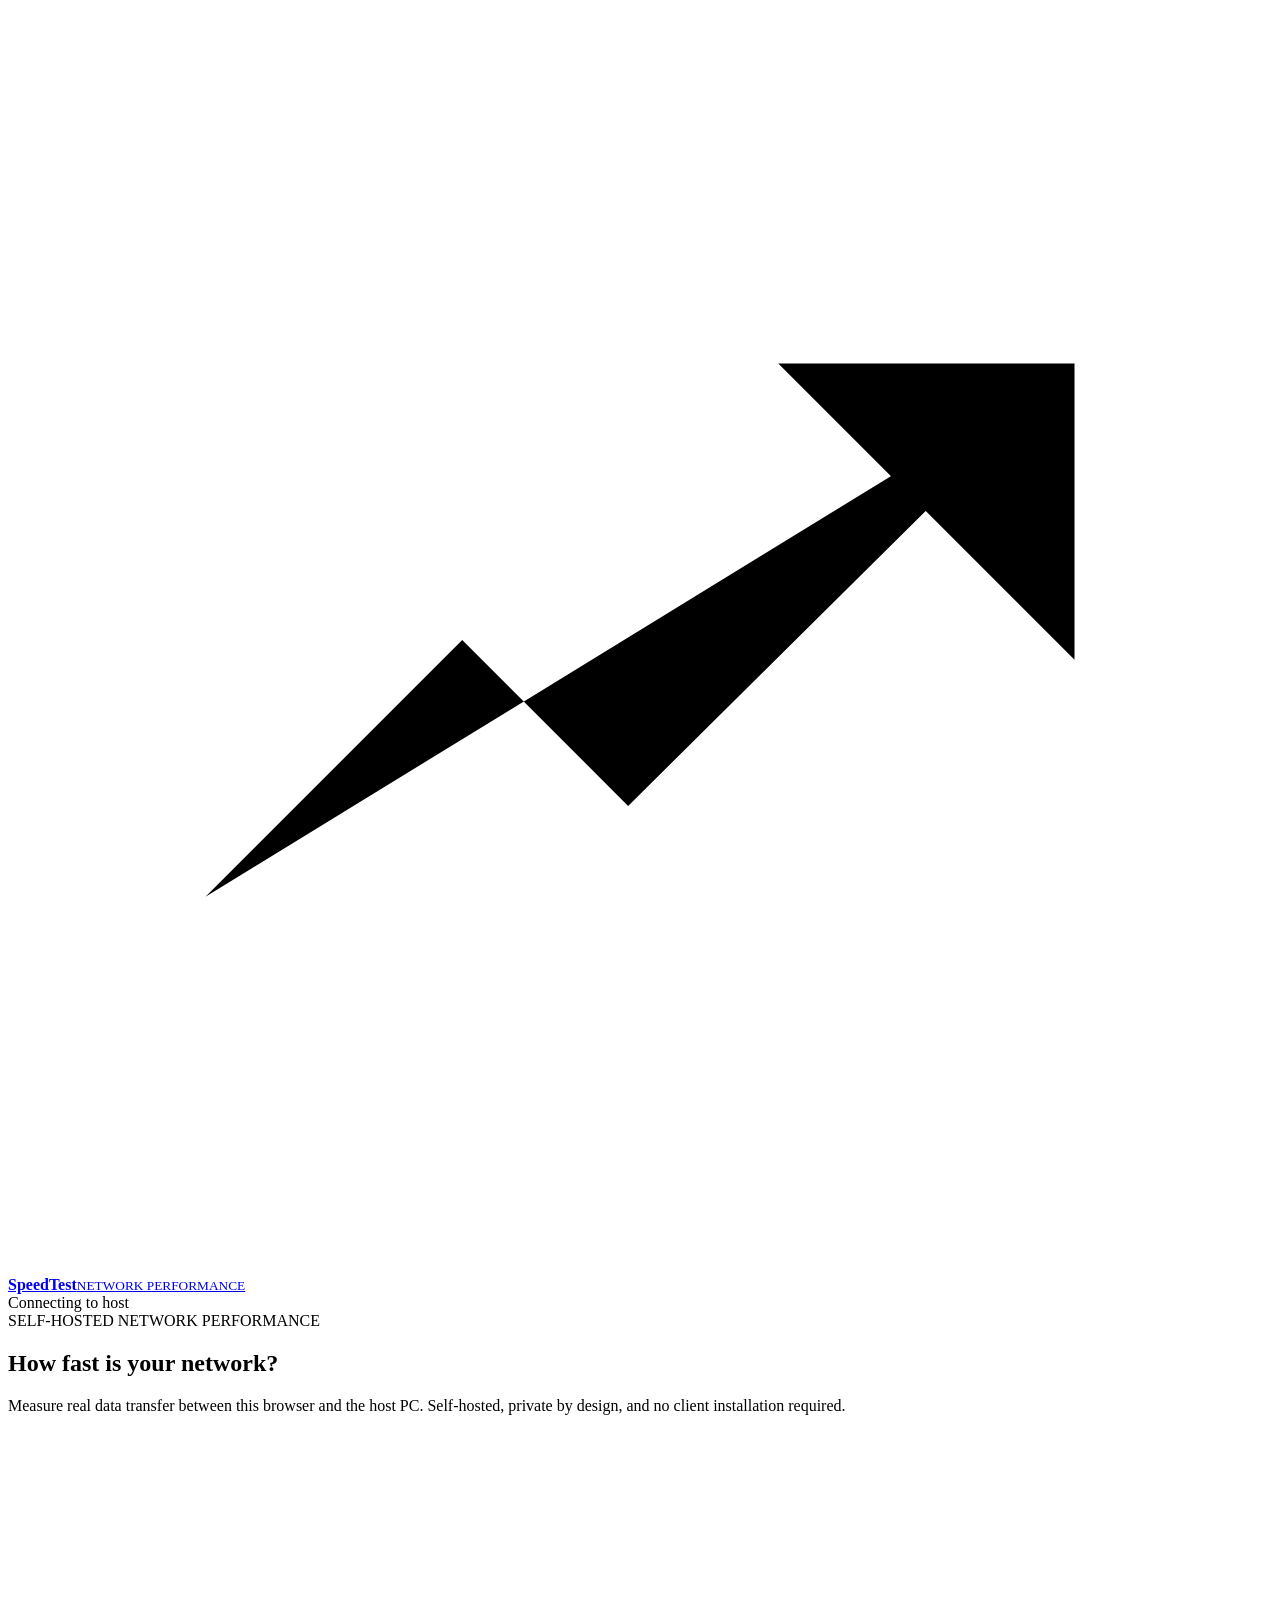
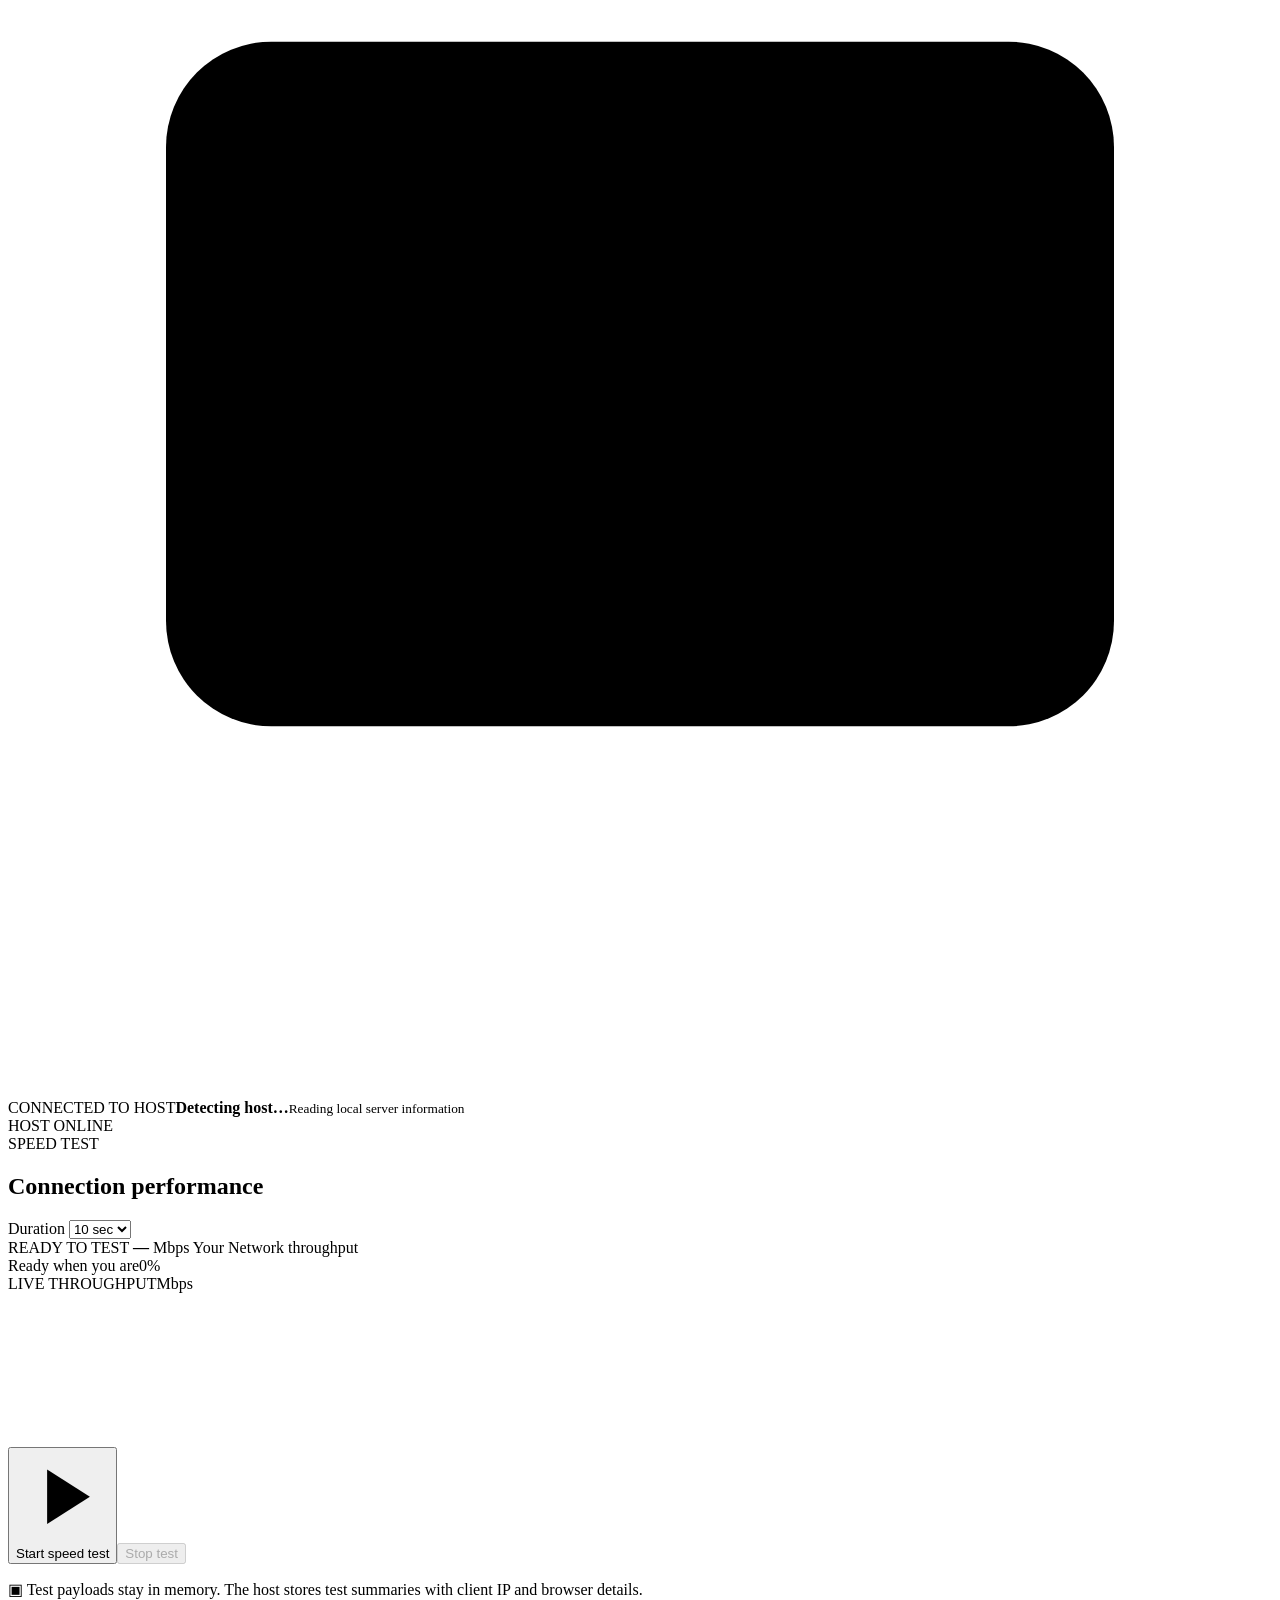
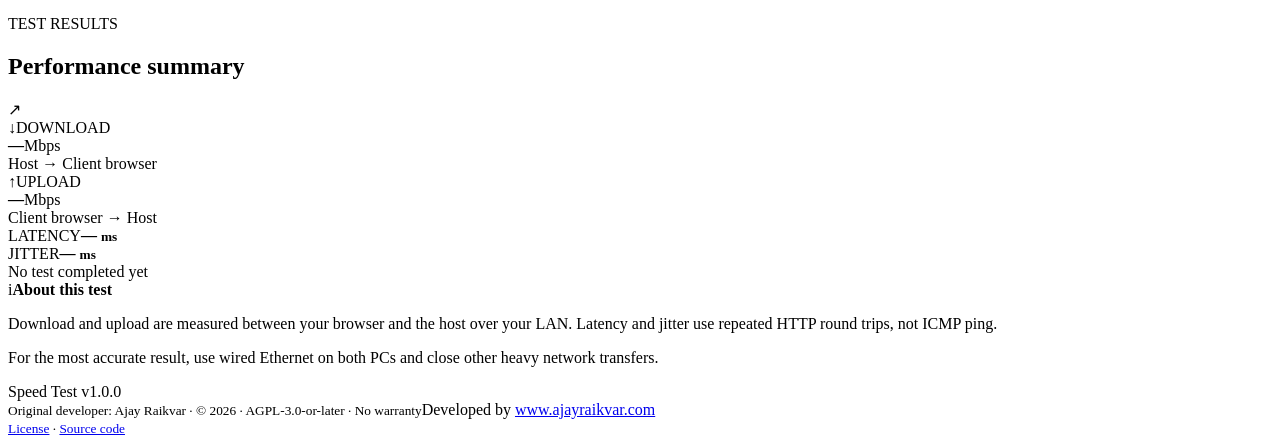
==== web/index.html @ 94ad7055 "Publish Speed Test v1.0.0 source" ====
<!-- Copyright (C) 2026 Ajay Raikvar. SPDX-License-Identifier: AGPL-3.0-or-later. See ../LICENSE and ../NOTICE. -->
<!doctype html>
<html lang="en">
<head>
  <meta charset="utf-8">
  <meta name="viewport" content="width=device-width, initial-scale=1">
  <meta name="theme-color" content="#0b1220">
  <meta name="description" content="Self-hosted network performance testing for download, upload, latency and jitter.">
  <title>Speed Test — by Ajay Raikvar</title>
  <link rel="stylesheet" href="/style.css">
  <script src="/app.js" defer></script>
</head>
<body>
  <div class="page-shell">
    <header class="topbar">
      <a class="brand" href="/" aria-label="Speed Test home">
        <span class="brand-mark" aria-hidden="true"><svg viewBox="0 0 32 32"><path d="M5 22.5 11.5 16l4.2 4.2L27 9"/><path d="M19.5 9H27v7.5"/></svg></span>
        <span><strong>Speed<span>Test</span></strong><small>NETWORK PERFORMANCE</small></span>
      </a>
      <div class="top-status"><span class="status-dot"></span><span id="connectionStatus">Connecting to host</span></div>
    </header>

    <main>
      <div id="updateBanner" class="update-banner" hidden role="status" aria-live="polite"></div>
      <section class="intro">
        <div class="eyebrow"><span class="eyebrow-line"></span> SELF-HOSTED NETWORK PERFORMANCE</div>
        <h1>How fast is your <span>network?</span></h1>
        <p>Measure real data transfer between this browser and the host PC. Self-hosted, private by design, and no client installation required.</p>
      </section>

      <section class="host-card panel" aria-label="Host information">
        <div class="host-icon"><svg viewBox="0 0 24 24" aria-hidden="true"><rect x="3" y="4" width="18" height="13" rx="2"/><path d="M8 21h8M12 17v4M7 8h10"/></svg></div>
        <div class="host-copy"><span class="muted-label">CONNECTED TO HOST</span><strong id="hostName">Detecting host…</strong><small id="hostAddress">Reading local server information</small></div>
        <div class="host-pill"><span class="status-dot"></span> HOST ONLINE</div>
      </section>

      <section class="test-layout">
        <div class="main-test panel">
          <div class="section-heading">
            <div><span class="muted-label">SPEED TEST</span><h2>Connection performance</h2></div>
            <div class="duration-control" aria-label="Test duration">
              <span>Duration</span>
              <select id="durationSelect" aria-label="Test duration">
                <option value="5">5 sec</option>
                <option value="10" selected>10 sec</option>
                <option value="15">15 sec</option>
                <option value="20">20 sec</option>
              </select>
            </div>
          </div>

          <div class="gauge-wrap">
            <div class="gauge-ring" id="gaugeRing">
              <div class="gauge-inner">
                <span class="gauge-caption" id="gaugeCaption">READY TO TEST</span>
                <strong id="liveSpeed">—</strong>
                <span class="gauge-unit" id="liveUnit">Mbps</span>
                <span class="gauge-direction" id="liveDirection">Your Network throughput</span>
              </div>
            </div>
          </div>
          <div class="progress-row"><span id="stageLabel">Ready when you are</span><span id="progressLabel">0%</span></div>
          <div class="progress-track"><div class="progress-fill" id="progressFill"></div></div>
          <div class="chart-wrap"><div class="chart-title"><span>LIVE THROUGHPUT</span><span id="chartScale">Mbps</span></div><canvas id="speedChart" aria-label="Live throughput chart"></canvas></div>
          <div class="actions"><button id="startButton" class="primary-button"><svg viewBox="0 0 24 24" aria-hidden="true"><path d="m8 5 11 7-11 7z"/></svg><span>Start speed test</span></button><button id="stopButton" class="secondary-button" disabled>Stop test</button></div>
          <p class="privacy-note"><span class="lock-icon">▣</span> Test payloads stay in memory. The host stores test summaries with client IP and browser details.</p>
        </div>

        <aside class="results-column">
          <div class="results-card panel">
            <div class="card-heading"><div><span class="muted-label">TEST RESULTS</span><h2>Performance summary</h2></div><span class="result-icon">↗</span></div>
            <div class="metric metric-download"><div class="metric-top"><span class="metric-symbol down">↓</span><span>DOWNLOAD</span></div><div class="metric-value"><strong id="downloadResult">—</strong><span>Mbps</span></div><div class="metric-foot" id="downloadMBps">Host → Client browser</div></div>
            <div class="metric metric-upload"><div class="metric-top"><span class="metric-symbol up">↑</span><span>UPLOAD</span></div><div class="metric-value"><strong id="uploadResult">—</strong><span>Mbps</span></div><div class="metric-foot" id="uploadMBps">Client browser → Host</div></div>
            <div class="small-metrics"><div><span>LATENCY</span><strong id="latencyResult">— <small>ms</small></strong></div><div><span>JITTER</span><strong id="jitterResult">— <small>ms</small></strong></div></div>
            <div class="result-time" id="resultTime">No test completed yet</div>
            <div class="report-actions" id="reportActions" hidden><button type="button" id="downloadJsonReport">Download JSON report</button><button type="button" id="downloadCsvReport">Download CSV report</button></div>
          </div>
          <div class="how-card panel"><div class="how-title"><span class="info-symbol">i</span><strong>About this test</strong></div><p>Download and upload are measured between your browser and the host over your LAN. Latency and jitter use repeated HTTP round trips, not ICMP ping.</p><p class="note-small">For the most accurate result, use wired Ethernet on both PCs and close other heavy network transfers.</p></div>
        </aside>
      </section>
    </main>

    <footer><span>Speed Test <span class="footer-version" id="appVersion">v1.0.0</span><br><small>Original developer: Ajay Raikvar · © 2026 · AGPL-3.0-or-later · No warranty</small></span><span>Developed by <a href="https://www.ajayraikvar.com" target="_blank" rel="noopener noreferrer">www.ajayraikvar.com</a><br><small><a href="https://www.gnu.org/licenses/agpl-3.0.html" target="_blank" rel="noopener noreferrer">License</a> · <a href="https://github.com/ajayraikvar/speed-test" target="_blank" rel="noopener noreferrer">Source code</a></small></span></footer>
  </div>
  <div id="toast" class="toast" role="status" aria-live="polite"></div>
</body>
</html>
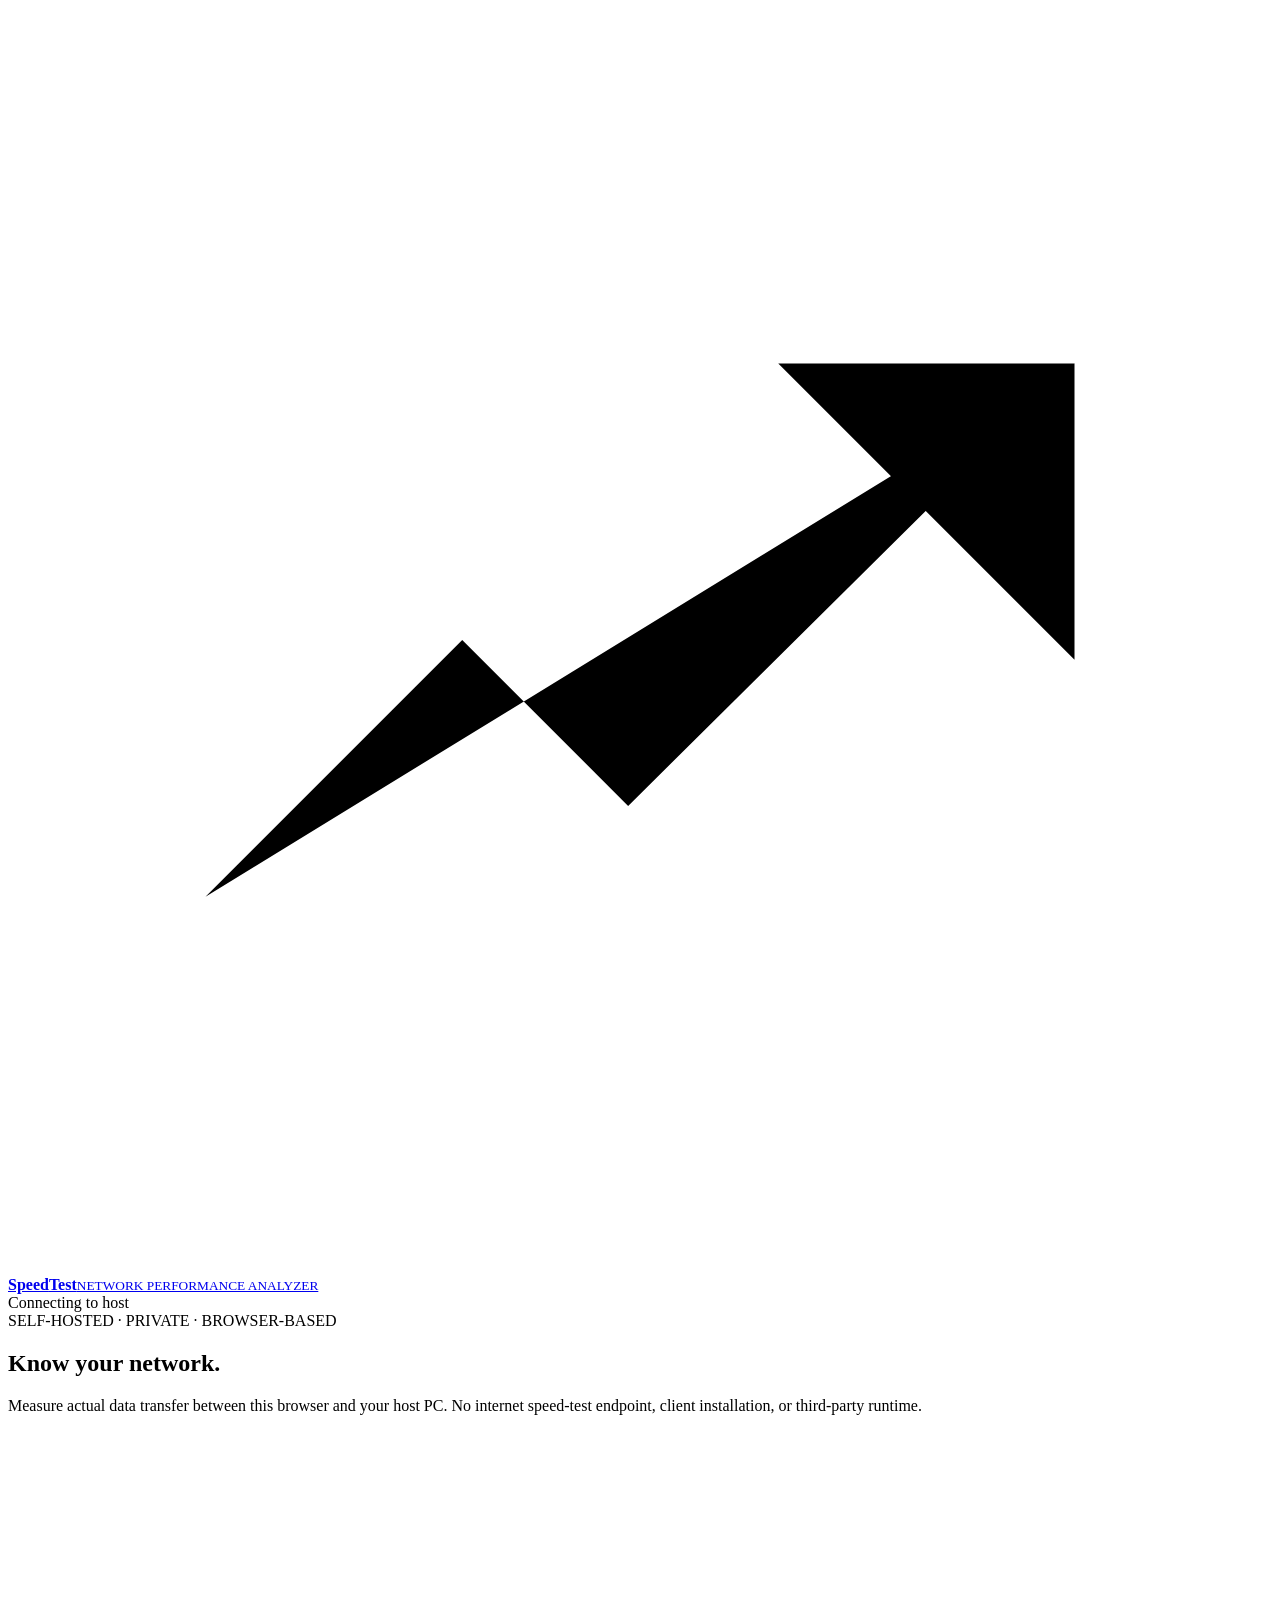
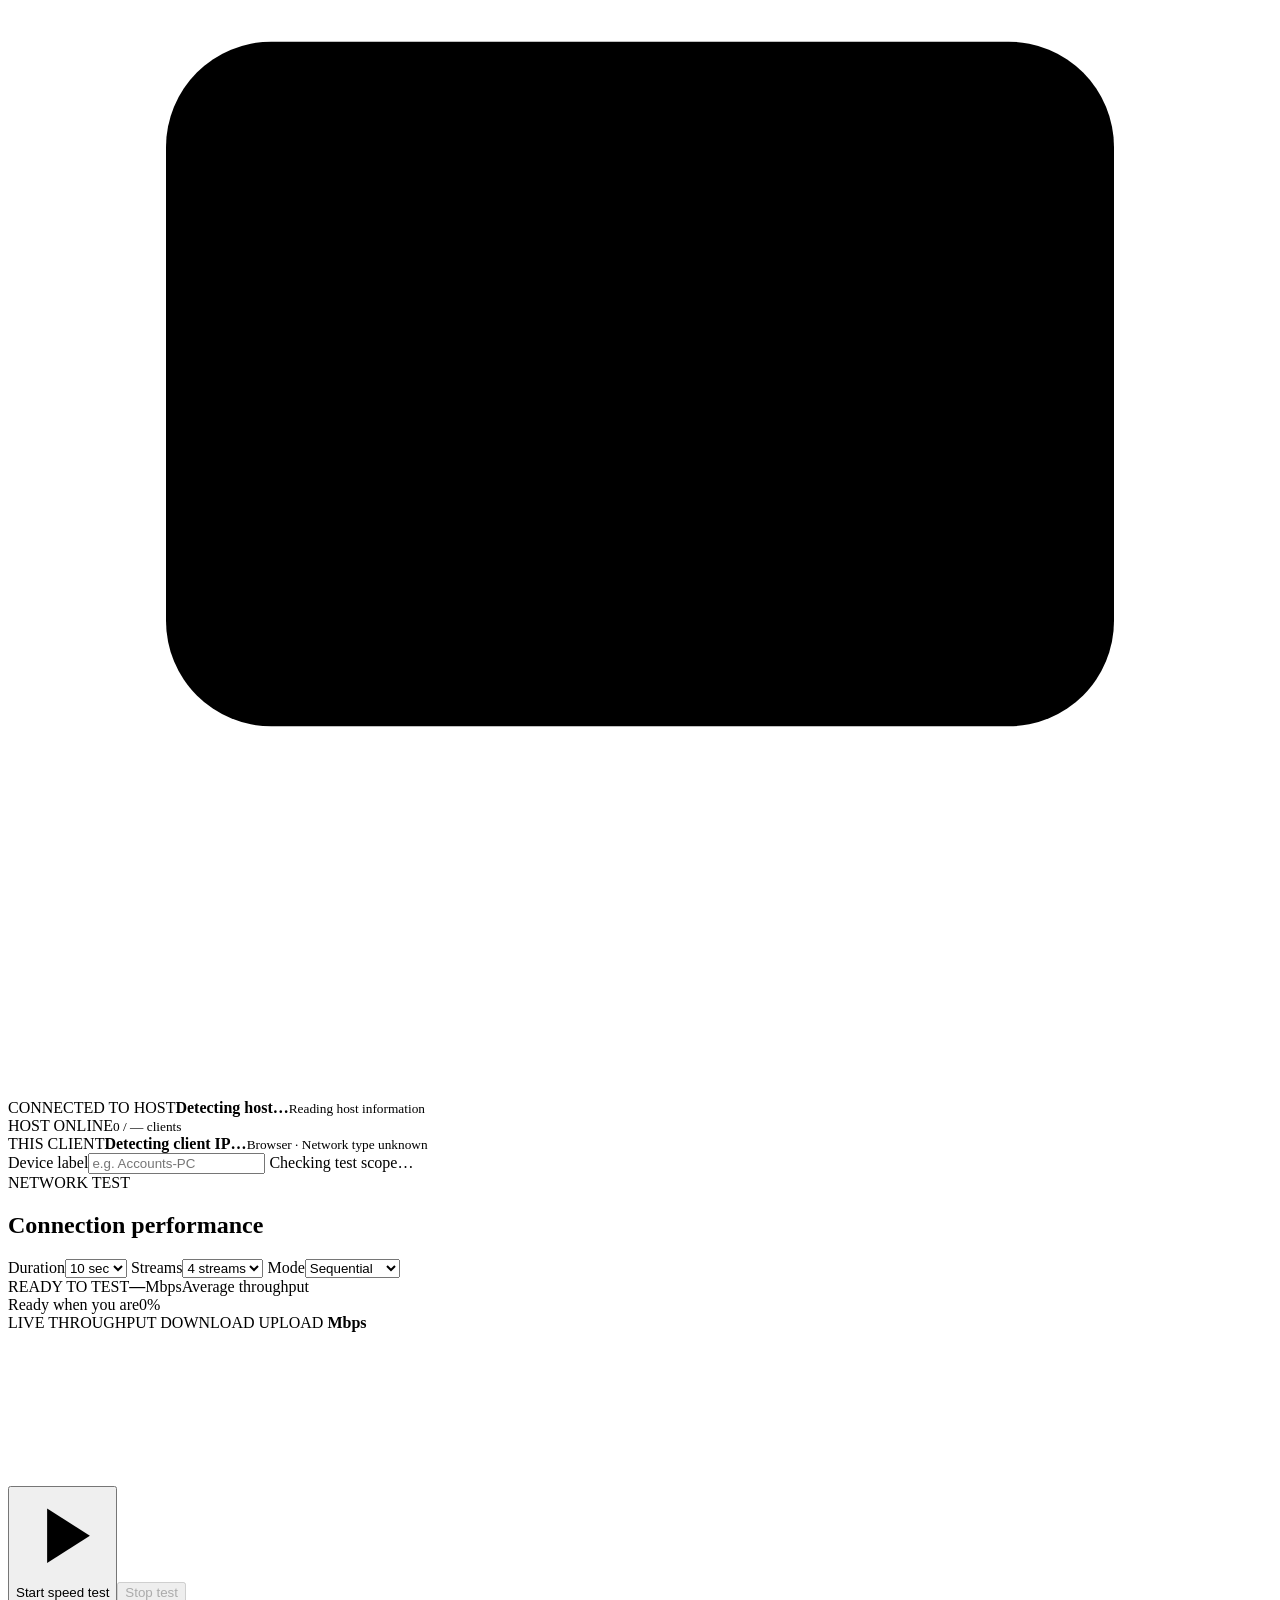
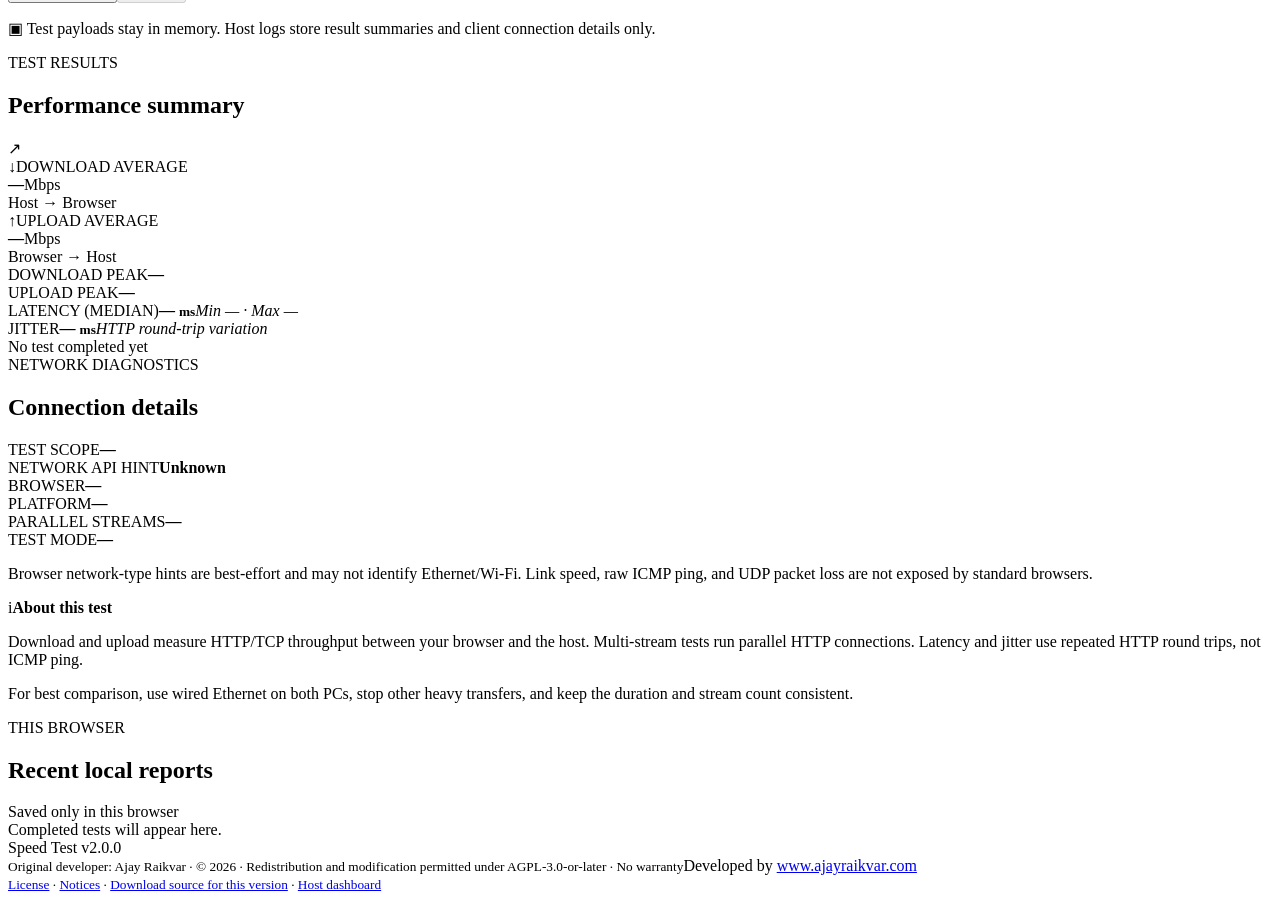
==== commit ae882404: "Publish Speed Test v2.0.0 source" ====
--- a/web/index.html
+++ b/web/index.html
@@ -4,9 +4,9 @@
 <head>
   <meta charset="utf-8">
   <meta name="viewport" content="width=device-width, initial-scale=1">
-  <meta name="theme-color" content="#0b1220">
-  <meta name="description" content="Self-hosted network performance testing for download, upload, latency and jitter.">
-  <title>Speed Test — by Ajay Raikvar</title>
+  <meta name="theme-color" content="#0a1120">
+  <meta name="description" content="Speed Test v2.0 — self-hosted network performance analyzer by Ajay Raikvar.">
+  <title>Speed Test v2.0 — by Ajay Raikvar</title>
   <link rel="stylesheet" href="/style.css">
   <script src="/app.js" defer></script>
 </head>
@@ -15,72 +15,72 @@
     <header class="topbar">
       <a class="brand" href="/" aria-label="Speed Test home">
         <span class="brand-mark" aria-hidden="true"><svg viewBox="0 0 32 32"><path d="M5 22.5 11.5 16l4.2 4.2L27 9"/><path d="M19.5 9H27v7.5"/></svg></span>
-        <span><strong>Speed<span>Test</span></strong><small>NETWORK PERFORMANCE</small></span>
+        <span><strong>Speed<span>Test</span></strong><small>NETWORK PERFORMANCE ANALYZER</small></span>
       </a>
-      <div class="top-status"><span class="status-dot"></span><span id="connectionStatus">Connecting to host</span></div>
+      <div class="top-status"><span id="statusDot" class="status-dot"></span><span id="connectionStatus">Connecting to host</span></div>
     </header>
 
     <main>
       <div id="updateBanner" class="update-banner" hidden role="status" aria-live="polite"></div>
+      <div id="capacityBanner" class="capacity-banner" hidden role="alert"></div>
       <section class="intro">
-        <div class="eyebrow"><span class="eyebrow-line"></span> SELF-HOSTED NETWORK PERFORMANCE</div>
-        <h1>How fast is your <span>network?</span></h1>
-        <p>Measure real data transfer between this browser and the host PC. Self-hosted, private by design, and no client installation required.</p>
+        <div class="eyebrow"><span class="eyebrow-line"></span> SELF-HOSTED · PRIVATE · BROWSER-BASED</div>
+        <h1>Know your <span>network.</span></h1>
+        <p>Measure actual data transfer between this browser and your host PC. No internet speed-test endpoint, client installation, or third-party runtime.</p>
       </section>
 
-      <section class="host-card panel" aria-label="Host information">
+      <section class="host-card panel" aria-label="Host and client connection">
         <div class="host-icon"><svg viewBox="0 0 24 24" aria-hidden="true"><rect x="3" y="4" width="18" height="13" rx="2"/><path d="M8 21h8M12 17v4M7 8h10"/></svg></div>
-        <div class="host-copy"><span class="muted-label">CONNECTED TO HOST</span><strong id="hostName">Detecting host…</strong><small id="hostAddress">Reading local server information</small></div>
-        <div class="host-pill"><span class="status-dot"></span> HOST ONLINE</div>
+        <div class="host-copy"><span class="muted-label">CONNECTED TO HOST</span><strong id="hostName">Detecting host…</strong><small id="hostAddress">Reading host information</small></div>
+        <div class="host-side"><span class="host-pill"><span class="status-dot"></span><span id="hostState">HOST ONLINE</span></span><small id="clientCount">0 / — clients</small></div>
+      </section>
+
+      <section class="client-strip panel">
+        <div><span class="muted-label">THIS CLIENT</span><strong id="clientIP">Detecting client IP…</strong><small id="clientDetails">Browser · Network type unknown</small></div>
+        <label class="client-name">Device label<input id="clientName" maxlength="40" autocomplete="off" placeholder="e.g. Accounts-PC"></label>
+        <span id="testScope" class="scope-pill">Checking test scope…</span>
       </section>
 
       <section class="test-layout">
         <div class="main-test panel">
           <div class="section-heading">
-            <div><span class="muted-label">SPEED TEST</span><h2>Connection performance</h2></div>
-            <div class="duration-control" aria-label="Test duration">
-              <span>Duration</span>
-              <select id="durationSelect" aria-label="Test duration">
-                <option value="5">5 sec</option>
-                <option value="10" selected>10 sec</option>
-                <option value="15">15 sec</option>
-                <option value="20">20 sec</option>
-              </select>
+            <div><span class="muted-label">NETWORK TEST</span><h2>Connection performance</h2></div>
+            <div class="settings-row">
+              <label>Duration<select id="durationSelect" aria-label="Test duration"><option value="5">5 sec</option><option value="10" selected>10 sec</option><option value="20">20 sec</option><option value="30">30 sec</option><option value="60">60 sec</option></select></label>
+              <label>Streams<select id="streamSelect" aria-label="Parallel streams"><option value="1">1 stream</option><option value="2">2 streams</option><option value="4" selected>4 streams</option><option value="8">8 streams</option></select></label>
+              <label>Mode<select id="modeSelect" aria-label="Test mode"><option value="sequential" selected>Sequential</option><option value="bidirectional">Bidirectional</option></select></label>
             </div>
           </div>
 
-          <div class="gauge-wrap">
-            <div class="gauge-ring" id="gaugeRing">
-              <div class="gauge-inner">
-                <span class="gauge-caption" id="gaugeCaption">READY TO TEST</span>
-                <strong id="liveSpeed">—</strong>
-                <span class="gauge-unit" id="liveUnit">Mbps</span>
-                <span class="gauge-direction" id="liveDirection">Your Network throughput</span>
-              </div>
-            </div>
-          </div>
+          <div class="gauge-wrap"><div class="gauge-ring" id="gaugeRing"><div class="gauge-inner"><span class="gauge-caption" id="gaugeCaption">READY TO TEST</span><strong id="liveSpeed">—</strong><span class="gauge-unit" id="liveUnit">Mbps</span><span class="gauge-direction" id="liveDirection">Average throughput</span></div></div></div>
           <div class="progress-row"><span id="stageLabel">Ready when you are</span><span id="progressLabel">0%</span></div>
           <div class="progress-track"><div class="progress-fill" id="progressFill"></div></div>
-          <div class="chart-wrap"><div class="chart-title"><span>LIVE THROUGHPUT</span><span id="chartScale">Mbps</span></div><canvas id="speedChart" aria-label="Live throughput chart"></canvas></div>
+          <div class="chart-wrap"><div class="chart-title"><span>LIVE THROUGHPUT</span><span><i class="legend-down"></i> DOWNLOAD <i class="legend-up"></i> UPLOAD <b id="chartScale">Mbps</b></span></div><canvas id="speedChart" aria-label="Live download and upload throughput chart"></canvas></div>
           <div class="actions"><button id="startButton" class="primary-button"><svg viewBox="0 0 24 24" aria-hidden="true"><path d="m8 5 11 7-11 7z"/></svg><span>Start speed test</span></button><button id="stopButton" class="secondary-button" disabled>Stop test</button></div>
-          <p class="privacy-note"><span class="lock-icon">▣</span> Test payloads stay in memory. The host stores test summaries with client IP and browser details.</p>
+          <p class="privacy-note"><span class="lock-icon">▣</span> Test payloads stay in memory. Host logs store result summaries and client connection details only.</p>
         </div>
 
         <aside class="results-column">
           <div class="results-card panel">
             <div class="card-heading"><div><span class="muted-label">TEST RESULTS</span><h2>Performance summary</h2></div><span class="result-icon">↗</span></div>
-            <div class="metric metric-download"><div class="metric-top"><span class="metric-symbol down">↓</span><span>DOWNLOAD</span></div><div class="metric-value"><strong id="downloadResult">—</strong><span>Mbps</span></div><div class="metric-foot" id="downloadMBps">Host → Client browser</div></div>
-            <div class="metric metric-upload"><div class="metric-top"><span class="metric-symbol up">↑</span><span>UPLOAD</span></div><div class="metric-value"><strong id="uploadResult">—</strong><span>Mbps</span></div><div class="metric-foot" id="uploadMBps">Client browser → Host</div></div>
-            <div class="small-metrics"><div><span>LATENCY</span><strong id="latencyResult">— <small>ms</small></strong></div><div><span>JITTER</span><strong id="jitterResult">— <small>ms</small></strong></div></div>
+            <div class="metric metric-download"><div class="metric-top"><span class="metric-symbol down">↓</span><span>DOWNLOAD AVERAGE</span></div><div class="metric-value"><strong id="downloadResult">—</strong><span id="downloadUnit">Mbps</span></div><div class="metric-foot" id="downloadMBps">Host → Browser</div></div>
+            <div class="metric metric-upload"><div class="metric-top"><span class="metric-symbol up">↑</span><span>UPLOAD AVERAGE</span></div><div class="metric-value"><strong id="uploadResult">—</strong><span id="uploadUnit">Mbps</span></div><div class="metric-foot" id="uploadMBps">Browser → Host</div></div>
+            <div class="range-grid"><div><span>DOWNLOAD PEAK</span><strong id="downloadPeak">—</strong></div><div><span>UPLOAD PEAK</span><strong id="uploadPeak">—</strong></div></div>
+            <div class="small-metrics"><div><span>LATENCY (MEDIAN)</span><strong id="latencyResult">— <small>ms</small></strong><em id="latencyRange">Min — · Max —</em></div><div><span>JITTER</span><strong id="jitterResult">— <small>ms</small></strong><em>HTTP round-trip variation</em></div></div>
             <div class="result-time" id="resultTime">No test completed yet</div>
-            <div class="report-actions" id="reportActions" hidden><button type="button" id="downloadJsonReport">Download JSON report</button><button type="button" id="downloadCsvReport">Download CSV report</button></div>
+            <div class="report-actions" id="reportActions" hidden><button type="button" id="downloadJsonReport">JSON</button><button type="button" id="downloadCsvReport">CSV</button><button type="button" id="printReport">Print / PDF</button></div>
           </div>
-          <div class="how-card panel"><div class="how-title"><span class="info-symbol">i</span><strong>About this test</strong></div><p>Download and upload are measured between your browser and the host over your LAN. Latency and jitter use repeated HTTP round trips, not ICMP ping.</p><p class="note-small">For the most accurate result, use wired Ethernet on both PCs and close other heavy network transfers.</p></div>
+
+          <div class="diagnostics-card panel"><div class="card-heading"><div><span class="muted-label">NETWORK DIAGNOSTICS</span><h2>Connection details</h2></div></div><div class="diagnostic-grid"><div><span>TEST SCOPE</span><strong id="scopeDetail">—</strong></div><div><span>NETWORK API HINT</span><strong id="networkType">Unknown</strong></div><div><span>BROWSER</span><strong id="browserName">—</strong></div><div><span>PLATFORM</span><strong id="platformName">—</strong></div><div><span>PARALLEL STREAMS</span><strong id="streamsUsed">—</strong></div><div><span>TEST MODE</span><strong id="modeUsed">—</strong></div></div><p id="diagnosticNote" class="diagnostic-note">Browser network-type hints are best-effort and may not identify Ethernet/Wi-Fi. Link speed, raw ICMP ping, and UDP packet loss are not exposed by standard browsers.</p></div>
+
+          <div class="how-card panel"><div class="how-title"><span class="info-symbol">i</span><strong>About this test</strong></div><p>Download and upload measure HTTP/TCP throughput between your browser and the host. Multi-stream tests run parallel HTTP connections. Latency and jitter use repeated HTTP round trips, not ICMP ping.</p><p class="note-small">For best comparison, use wired Ethernet on both PCs, stop other heavy transfers, and keep the duration and stream count consistent.</p></div>
         </aside>
       </section>
+
+      <section class="recent-card panel"><div class="card-heading"><div><span class="muted-label">THIS BROWSER</span><h2>Recent local reports</h2></div><span class="muted-small">Saved only in this browser</span></div><div id="recentTests" class="recent-list"><span class="empty-state">Completed tests will appear here.</span></div></section>
     </main>
 
-    <footer><span>Speed Test <span class="footer-version" id="appVersion">v1.0.0</span><br><small>Original developer: Ajay Raikvar · © 2026 · AGPL-3.0-or-later · No warranty</small></span><span>Developed by <a href="https://www.ajayraikvar.com" target="_blank" rel="noopener noreferrer">www.ajayraikvar.com</a><br><small><a href="https://www.gnu.org/licenses/agpl-3.0.html" target="_blank" rel="noopener noreferrer">License</a> · <a href="https://github.com/ajayraikvar/speed-test" target="_blank" rel="noopener noreferrer">Source code</a></small></span></footer>
+    <footer><span>Speed Test <span class="footer-version" id="appVersion">v2.0.0</span><br><small>Original developer: Ajay Raikvar · © 2026 · Redistribution and modification permitted under AGPL-3.0-or-later · No warranty</small></span><span>Developed by <a href="https://www.ajayraikvar.com" target="_blank" rel="noopener noreferrer">www.ajayraikvar.com</a><br><small><a href="/LICENSE" target="_blank" rel="noopener noreferrer">License</a> · <a href="/NOTICE" target="_blank" rel="noopener noreferrer">Notices</a> · <a href="/source.zip">Download source for this version</a> · <a href="/admin" target="_blank" rel="noopener noreferrer">Host dashboard</a></small></span></footer>
   </div>
   <div id="toast" class="toast" role="status" aria-live="polite"></div>
 </body>
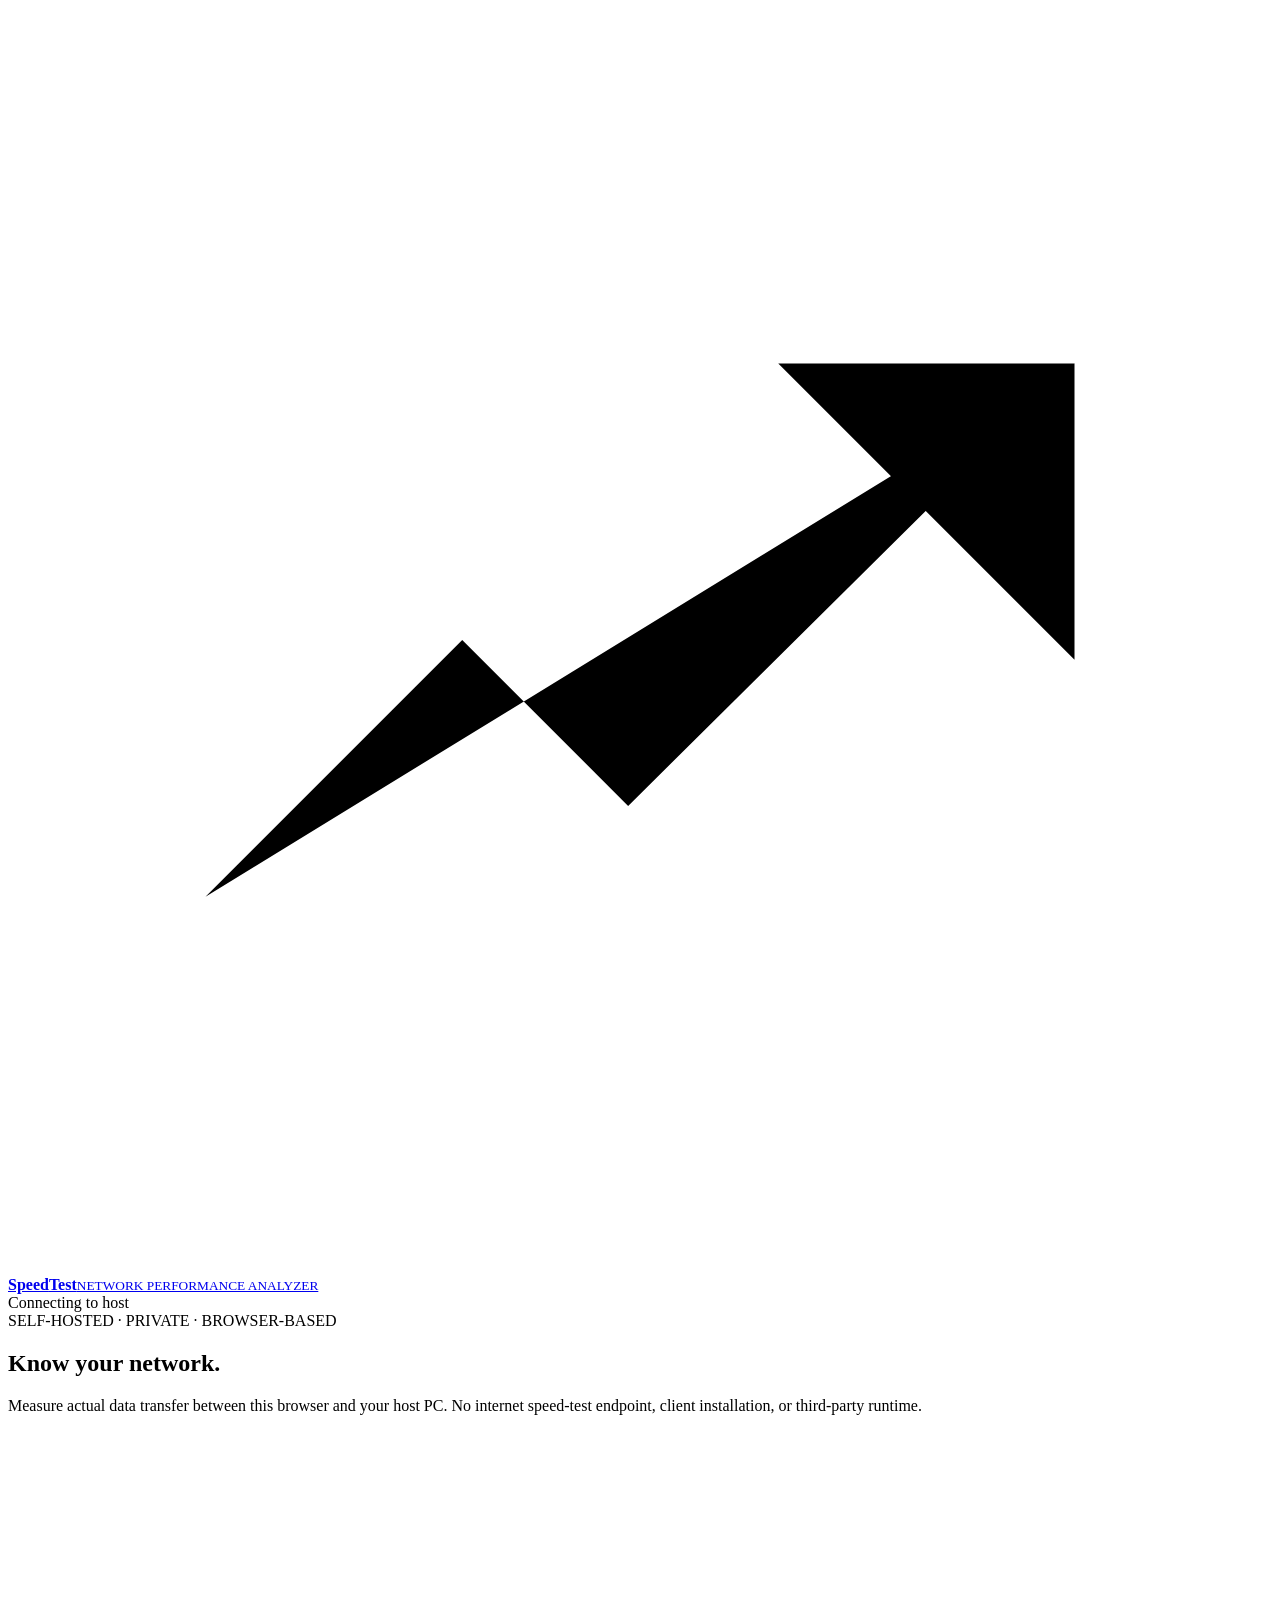
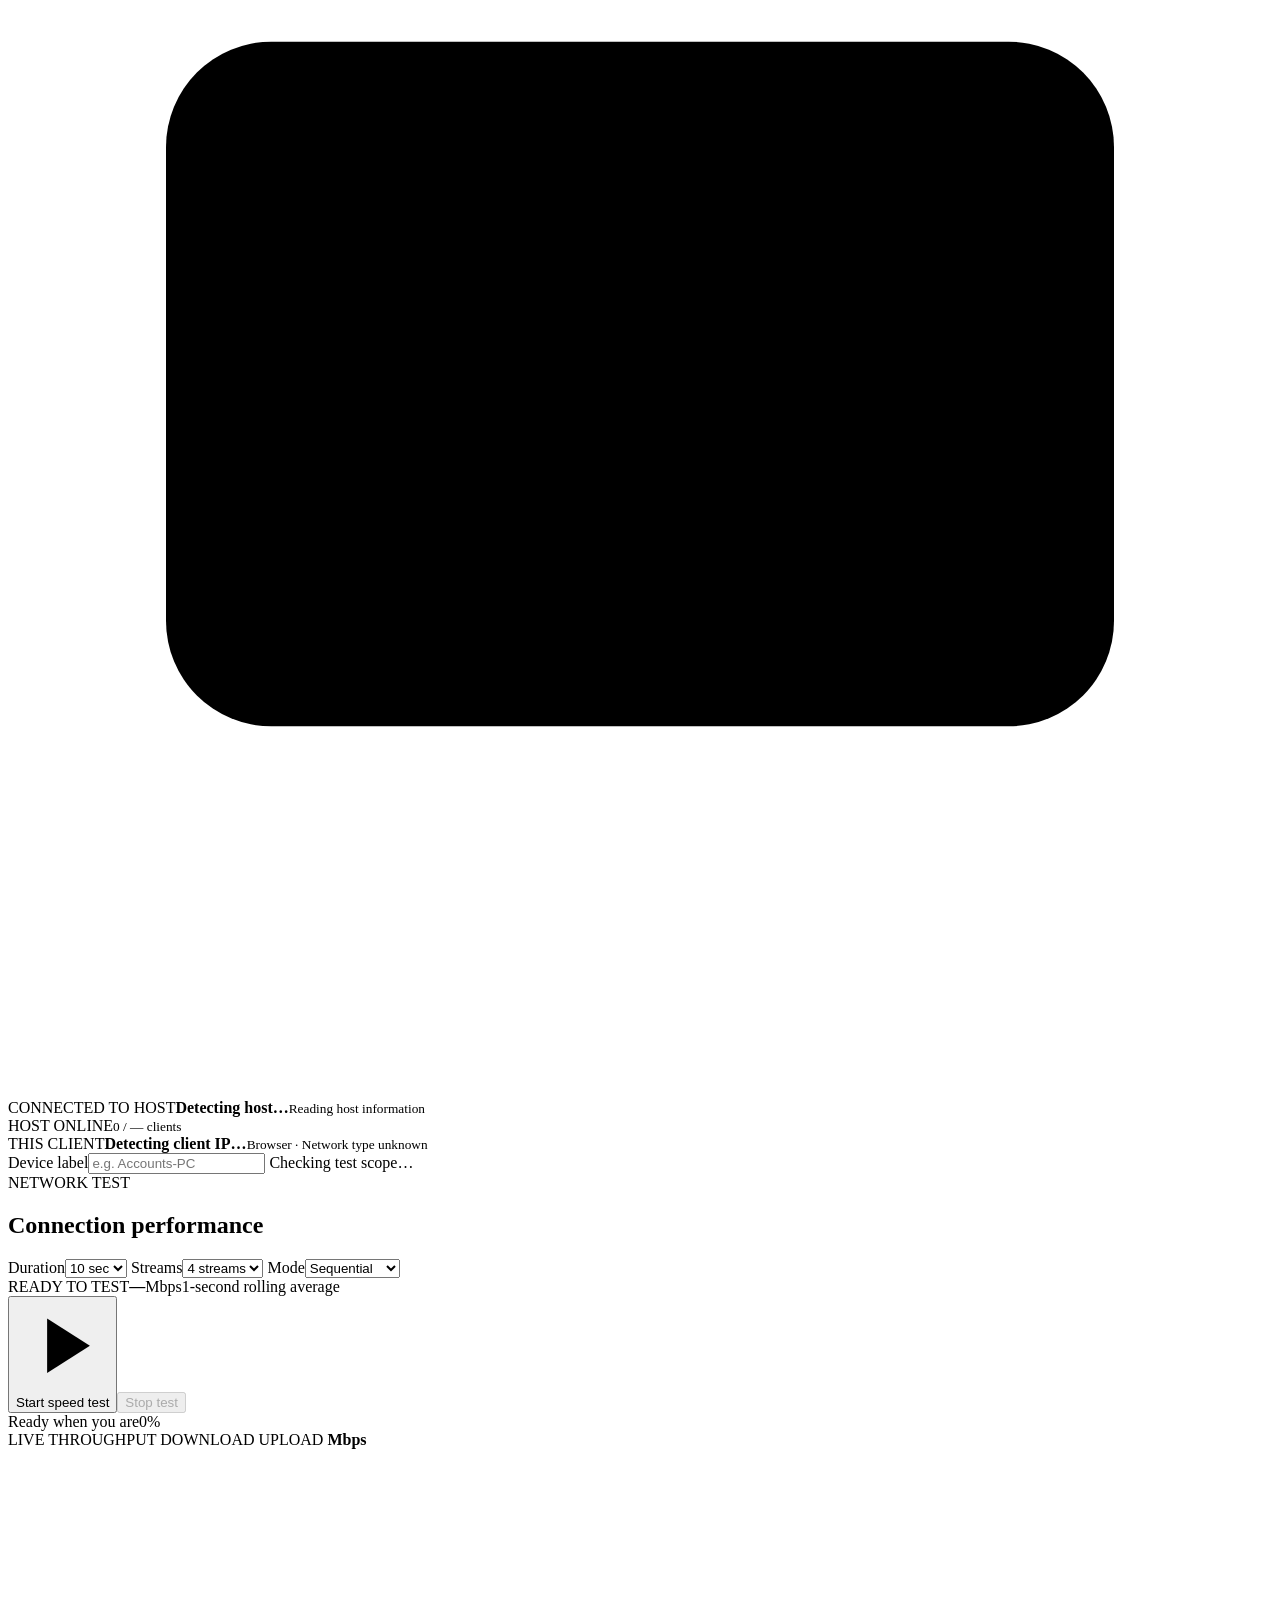
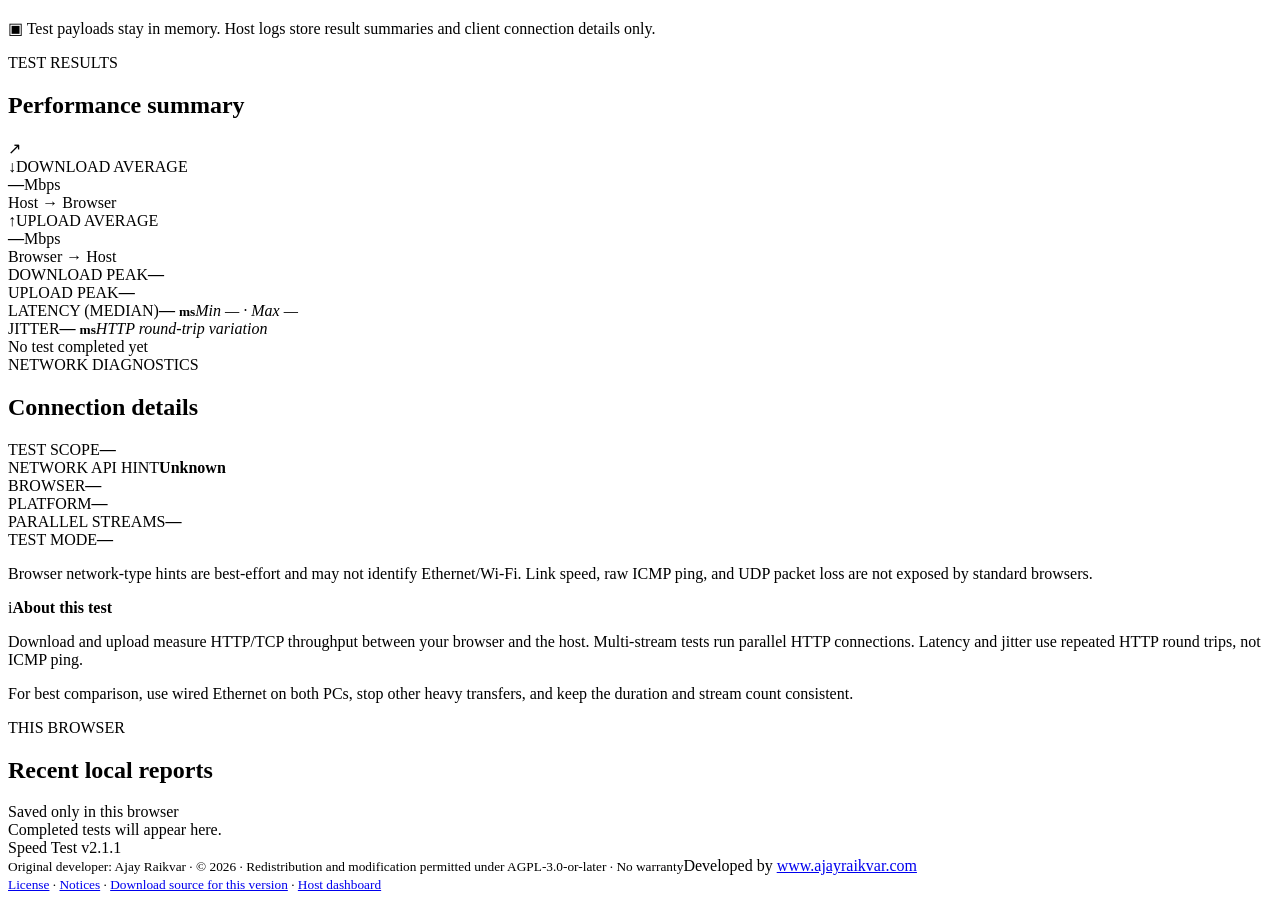
==== commit ad98358d: "Prepare Speed Test v2.1.1 usability update" ====
--- a/web/index.html
+++ b/web/index.html
@@ -5,8 +5,8 @@
   <meta charset="utf-8">
   <meta name="viewport" content="width=device-width, initial-scale=1">
   <meta name="theme-color" content="#0a1120">
-  <meta name="description" content="Speed Test v2.0 — self-hosted network performance analyzer by Ajay Raikvar.">
-  <title>Speed Test v2.0 — by Ajay Raikvar</title>
+  <meta name="description" content="Speed Test v2.1.1 — self-hosted network performance analyzer by Ajay Raikvar.">
+  <title>Speed Test v2.1.1 — by Ajay Raikvar</title>
   <link rel="stylesheet" href="/style.css">
   <script src="/app.js" defer></script>
 </head>
@@ -52,11 +52,11 @@
             </div>
           </div>
 
-          <div class="gauge-wrap"><div class="gauge-ring" id="gaugeRing"><div class="gauge-inner"><span class="gauge-caption" id="gaugeCaption">READY TO TEST</span><strong id="liveSpeed">—</strong><span class="gauge-unit" id="liveUnit">Mbps</span><span class="gauge-direction" id="liveDirection">Average throughput</span></div></div></div>
+          <div class="gauge-wrap"><div class="gauge-ring" id="gaugeRing"><div class="gauge-inner"><span class="gauge-caption" id="gaugeCaption">READY TO TEST</span><strong id="liveSpeed">—</strong><span class="gauge-unit" id="liveUnit">Mbps</span><span class="gauge-direction" id="liveDirection">1-second rolling average</span></div></div></div>
+          <div class="actions"><button id="startButton" class="primary-button"><svg viewBox="0 0 24 24" aria-hidden="true"><path d="m8 5 11 7-11 7z"/></svg><span>Start speed test</span></button><button id="stopButton" class="secondary-button" disabled>Stop test</button></div>
           <div class="progress-row"><span id="stageLabel">Ready when you are</span><span id="progressLabel">0%</span></div>
           <div class="progress-track"><div class="progress-fill" id="progressFill"></div></div>
           <div class="chart-wrap"><div class="chart-title"><span>LIVE THROUGHPUT</span><span><i class="legend-down"></i> DOWNLOAD <i class="legend-up"></i> UPLOAD <b id="chartScale">Mbps</b></span></div><canvas id="speedChart" aria-label="Live download and upload throughput chart"></canvas></div>
-          <div class="actions"><button id="startButton" class="primary-button"><svg viewBox="0 0 24 24" aria-hidden="true"><path d="m8 5 11 7-11 7z"/></svg><span>Start speed test</span></button><button id="stopButton" class="secondary-button" disabled>Stop test</button></div>
           <p class="privacy-note"><span class="lock-icon">▣</span> Test payloads stay in memory. Host logs store result summaries and client connection details only.</p>
         </div>
 
@@ -80,7 +80,7 @@
       <section class="recent-card panel"><div class="card-heading"><div><span class="muted-label">THIS BROWSER</span><h2>Recent local reports</h2></div><span class="muted-small">Saved only in this browser</span></div><div id="recentTests" class="recent-list"><span class="empty-state">Completed tests will appear here.</span></div></section>
     </main>
 
-    <footer><span>Speed Test <span class="footer-version" id="appVersion">v2.0.0</span><br><small>Original developer: Ajay Raikvar · © 2026 · Redistribution and modification permitted under AGPL-3.0-or-later · No warranty</small></span><span>Developed by <a href="https://www.ajayraikvar.com" target="_blank" rel="noopener noreferrer">www.ajayraikvar.com</a><br><small><a href="/LICENSE" target="_blank" rel="noopener noreferrer">License</a> · <a href="/NOTICE" target="_blank" rel="noopener noreferrer">Notices</a> · <a href="/source.zip">Download source for this version</a> · <a href="/admin" target="_blank" rel="noopener noreferrer">Host dashboard</a></small></span></footer>
+    <footer><span>Speed Test <span class="footer-version" id="appVersion">v2.1.1</span><br><small>Original developer: Ajay Raikvar · © 2026 · Redistribution and modification permitted under AGPL-3.0-or-later · No warranty</small></span><span>Developed by <a href="https://www.ajayraikvar.com" target="_blank" rel="noopener noreferrer">www.ajayraikvar.com</a><br><small><a href="/LICENSE" target="_blank" rel="noopener noreferrer">License</a> · <a href="/NOTICE" target="_blank" rel="noopener noreferrer">Notices</a> · <a href="/source.zip">Download source for this version</a> · <a href="/admin" target="_blank" rel="noopener noreferrer">Host dashboard</a></small></span></footer>
   </div>
   <div id="toast" class="toast" role="status" aria-live="polite"></div>
 </body>
